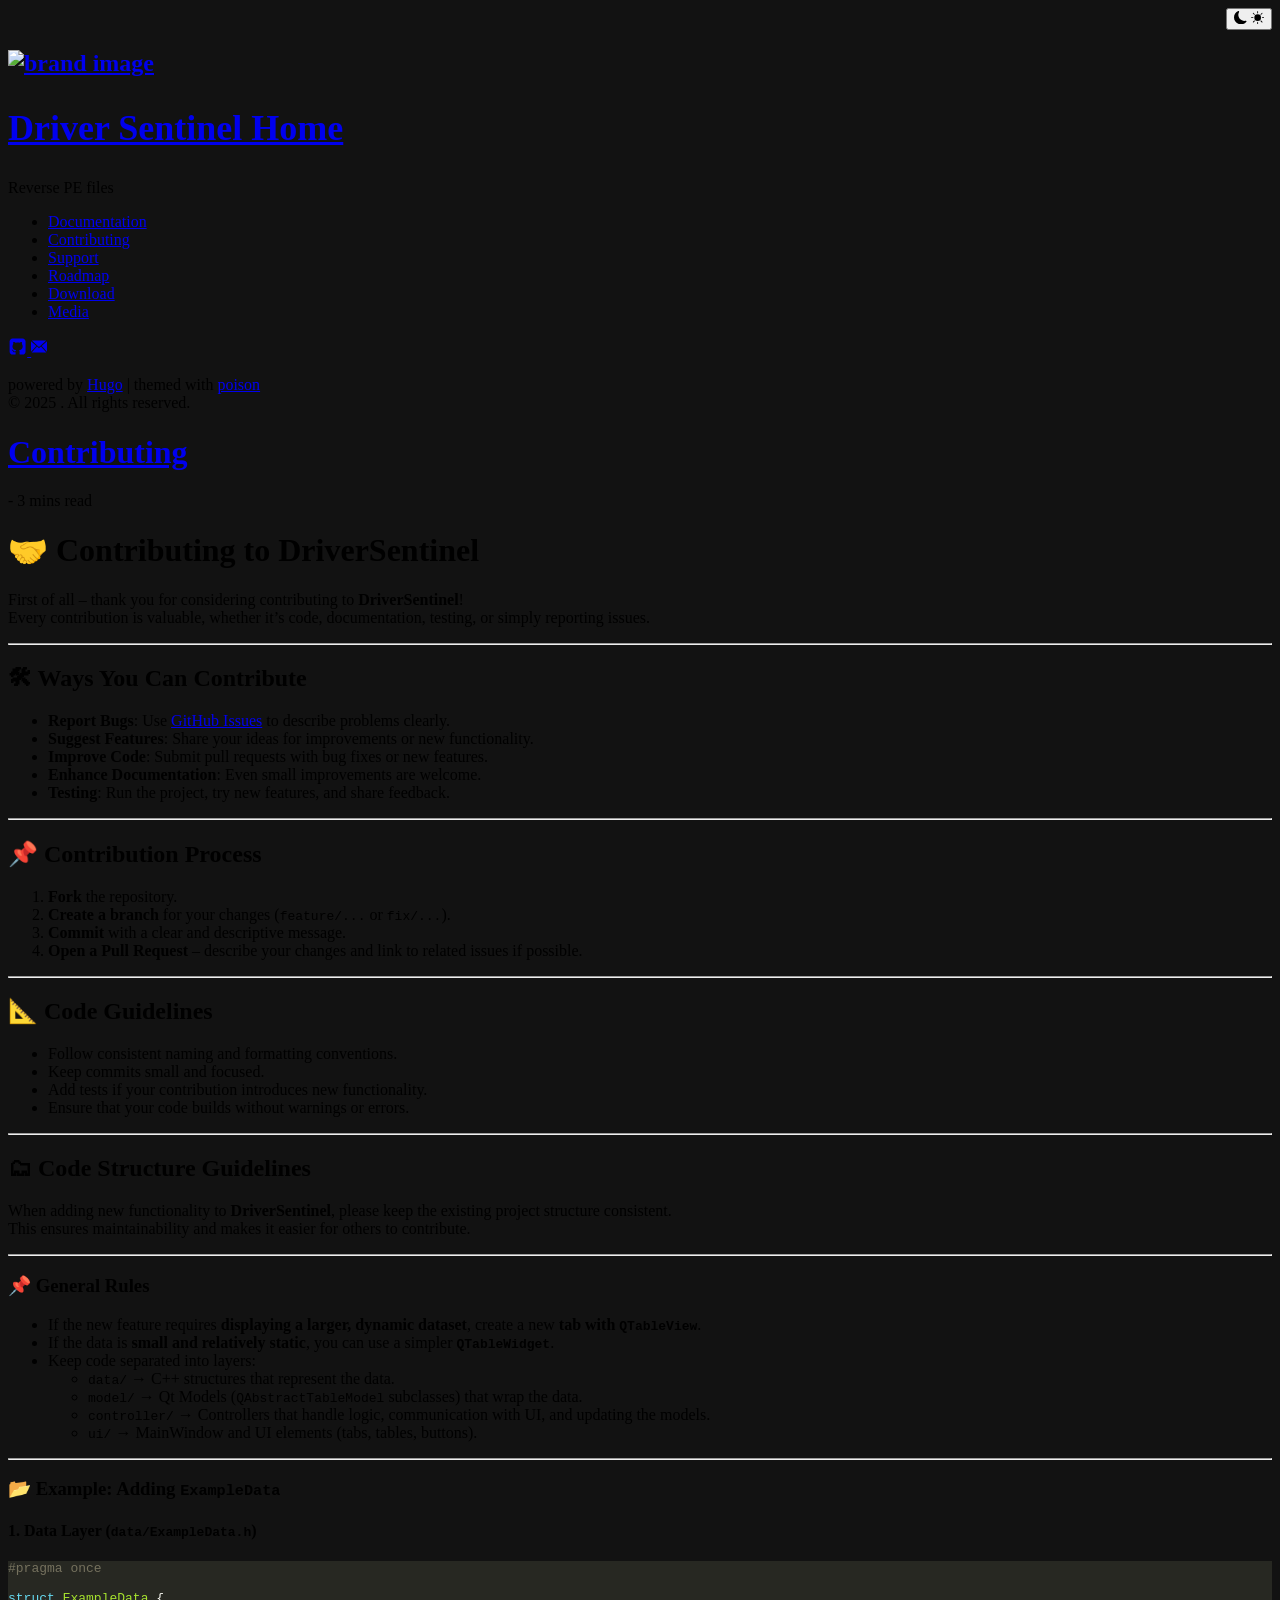
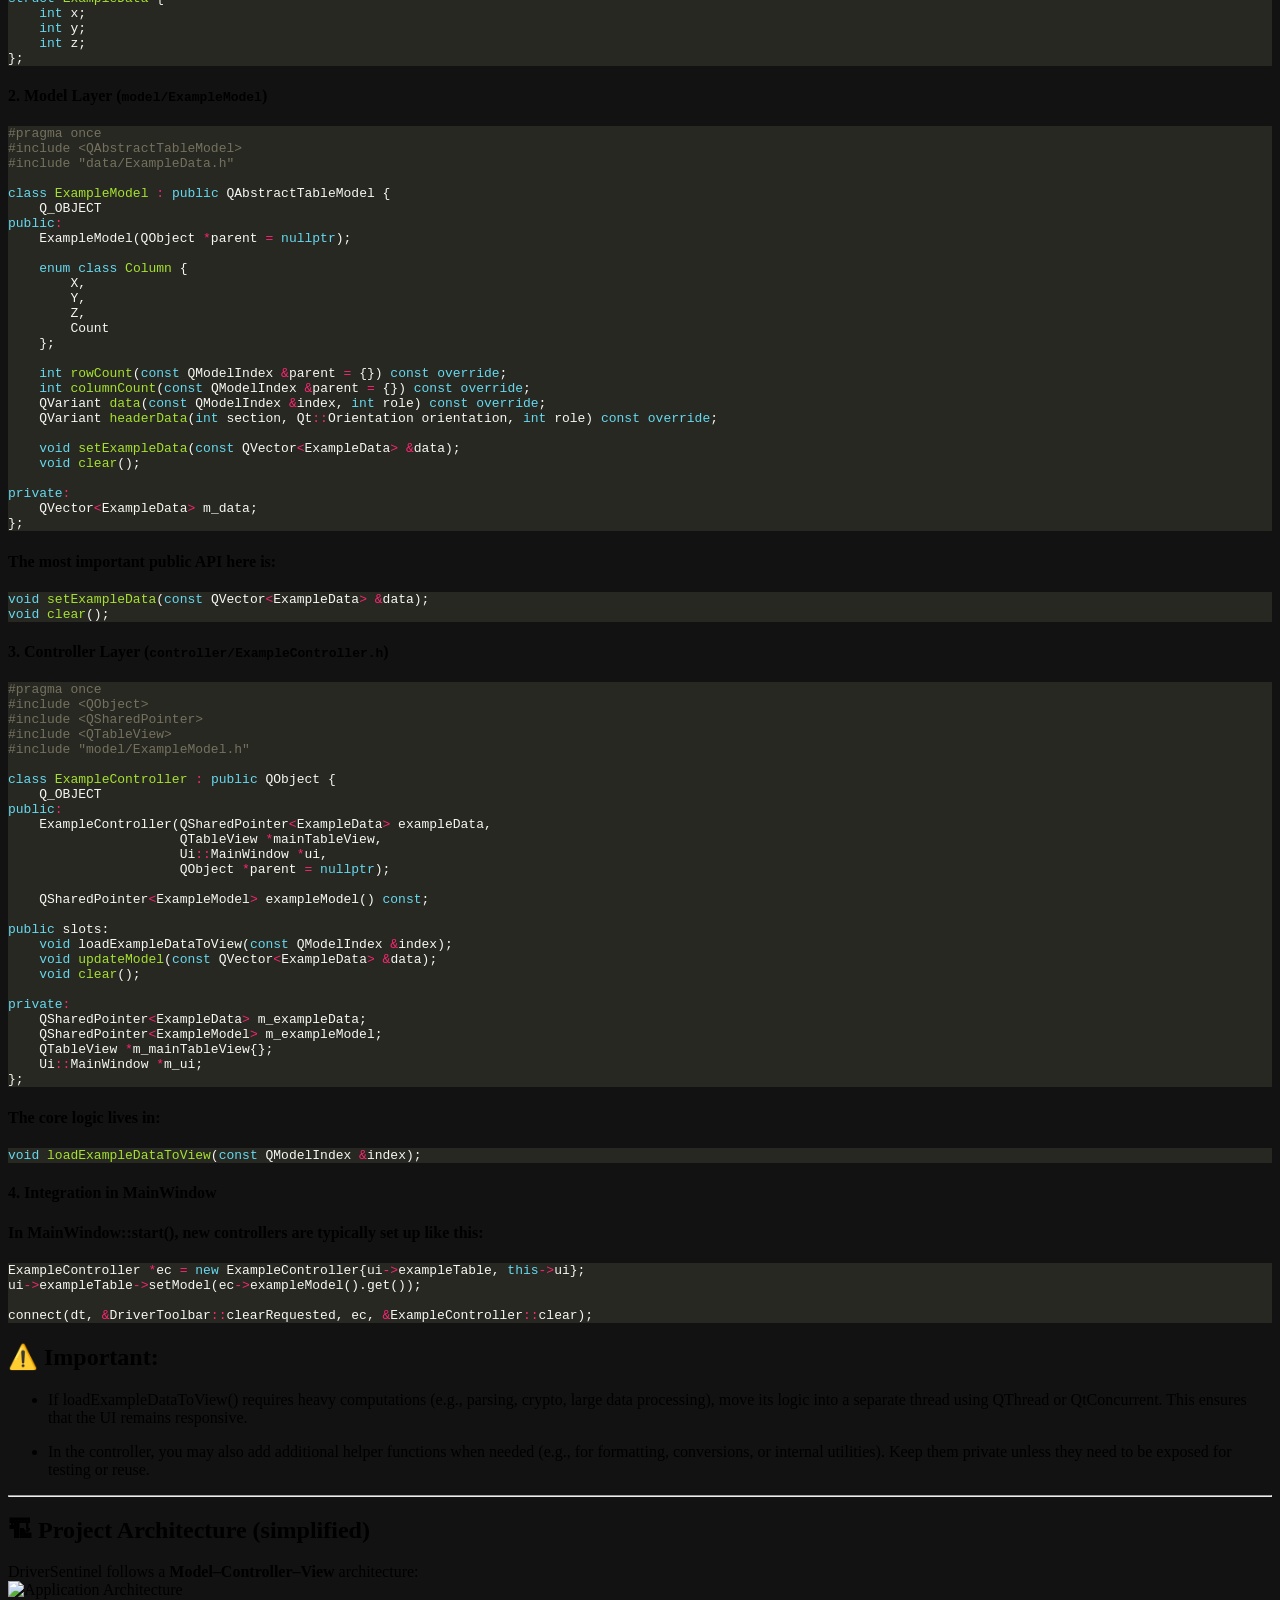
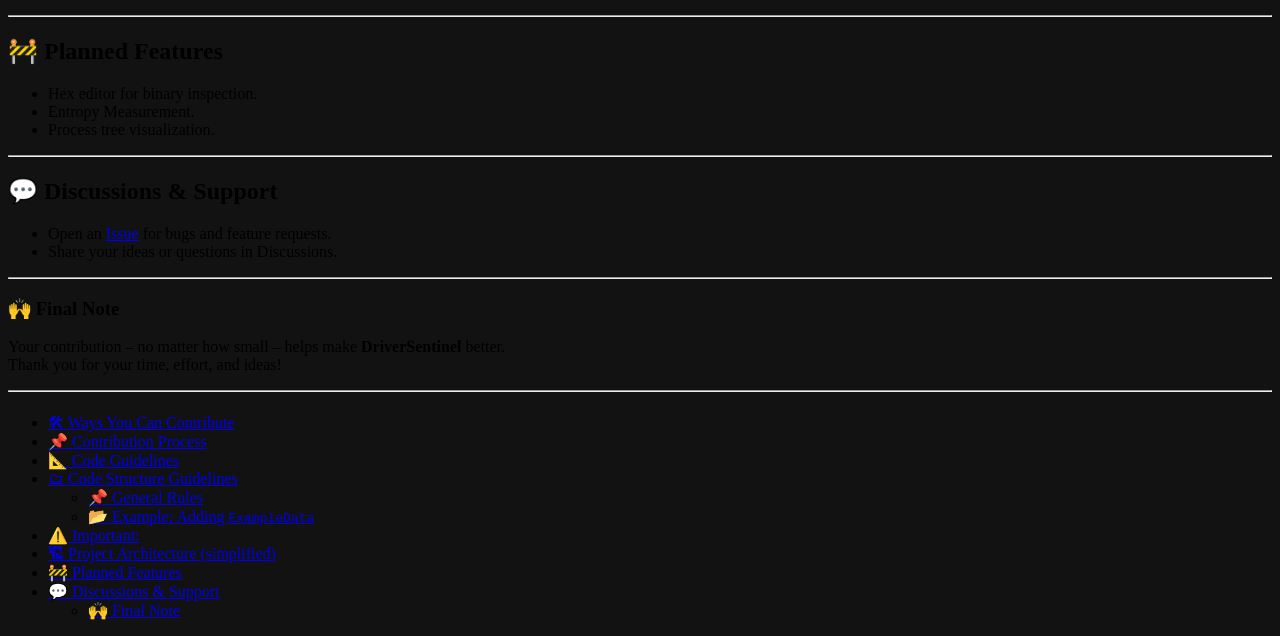
==== docs/contributing/index.html @ 1a32fb99 "Deploy Hugo site to gh-pages" ====
<!DOCTYPE html>
<html xmlns="http://www.w3.org/1999/xhtml" xml:lang="en-us" lang="en-us">
<head>
    










    







<script defer language="javascript" type="text/javascript" src="/js/bundle.min.d451ff92e80abc2a828eb9bb262e4db374bd4e954642f9245c54eec84bf690f3.js"></script>






    
    <meta http-equiv="content-type" content="text/html; charset=utf-8">

    
    <meta name="viewport" content="width=device-width, initial-scale=1.0">

    
    <link rel="icon" href=/favicon.png>

    
    





  



  
  
  




<!-- Open Graph image and Twitter Card metadata -->

<title itemprop="name">Driver Sentinel Home - Contributing</title>
<meta property="og:title" content=Driver&#32;Sentinel&#32;Home&#32;-&#32;Contributing />
<meta name="twitter:title" content=Driver&#32;Sentinel&#32;Home&#32;-&#32;Contributing />
<meta itemprop="name" content=Driver&#32;Sentinel&#32;Home&#32;-&#32;Contributing />
<meta name="application-name" content=Driver&#32;Sentinel&#32;Home&#32;-&#32;Contributing />
<meta property="og:site_name" content="" />


<meta name="description" content="" />
<meta itemprop="description" content="" />
<meta property="og:description" content="" />
<meta name="twitter:description" content="" />


<base href="/contributing/" />
<link rel="canonical" href="/contributing/" itemprop="url" />
<meta name="url" content="/contributing/" />
<meta name="twitter:url" content="/contributing/" />
<meta property="og:url" content="/contributing/" />


<meta property="og:updated_time" content="0001-01-01T00:00:00Z" />


<link rel="sitemap" type="application/xml" title="Sitemap" href='/sitemap.xml' />
<link href="/contributing/index.xml" rel="alternate" type="application/rss+xml" title="" />

<meta name="robots" content="index,follow" />
<meta name="googlebot" content="index,follow" />



<meta property="fb:admins" content="" />


<meta name="apple-mobile-web-app-title" content="" />
<meta name="apple-mobile-web-app-capable" content="yes" />
<meta name="apple-mobile-web-app-status-bar-style" content="black" />






<meta name="generator" content="Hugo 0.150.0">


    
    

<link type="text/css" rel="stylesheet" href="/css/bundle.min.94a339836f89f0d25f31980cb6b0631da21e20af128308747ce44e0525eb16ef.css">


    
    <style>
    body {
        --sidebar-bg-color: #202020;
        --sidebar-img-border-color: #515151;
        --sidebar-p-color: #909090;
        --sidebar-h1-color: #FFF;
        --sidebar-a-color: #FFF;
        --sidebar-socials-color: #FFF;
        --text-color: #222;
        --bkg-color: #FAF9F6;
        --post-title-color: #303030;
        --list-color: #5a5a5a;
        --link-color: #268bd2;
        --date-color: #515151;
        --table-border-color: #E5E5E5;
        --table-stripe-color: #F9F9F9;
        --code-color: #000;
        --code-background-color: #E5E5E5;
        --code-block-color: #fff;
        --code-block-background-color: #272822;
        --moon-sun-color: #FFF;
        --moon-sun-background-color: #515151;
    }
    body.dark-theme {
        --text-color: #eee;
        --bkg-color: #121212;
        --post-title-color: #DBE2E9;
        --list-color: #9d9d9d;
        --link-color: #268bd2;
        --date-color: #9a9a9a;
        --table-border-color: #515151;
        --table-stripe-color: #202020;
        --code-color: #fff;
        --code-background-color: #515151;
        --code-block-color: #fff;
        --code-block-background-color: #272822;
    }
    body {
        background-color: var(--bkg-color);
    }
</style>

</head>

    <body class="dark-theme">
        <div class="wrapper">
            <aside class="sidebar">
    <div class="container sidebar-sticky">
        <div class="light-dark" align="right">
    <button class="btn-light-dark" title="Toggle light/dark mode">
        <svg class="moon" xmlns="http://www.w3.org/2000/svg" width="1em" height="1em" viewBox="0 0 16 16">
            <path fill="currentColor" d="M6 .278a.768.768 0 0 1 .08.858a7.208 7.208 0 0 0-.878 3.46c0 4.021 3.278 7.277 7.318 7.277c.527 0 1.04-.055 1.533-.16a.787.787 0 0 1 .81.316a.733.733 0 0 1-.031.893A8.349 8.349 0 0 1 8.344 16C3.734 16 0 12.286 0 7.71C0 4.266 2.114 1.312 5.124.06A.752.752 0 0 1 6 .278z"/>
        </svg>
        <svg class="sun" xmlns="http://www.w3.org/2000/svg" width="1em" height="1em" viewBox="0 0 16 16">
            <path fill="currentColor" d="M8 12a4 4 0 1 0 0-8a4 4 0 0 0 0 8zM8 0a.5.5 0 0 1 .5.5v2a.5.5 0 0 1-1 0v-2A.5.5 0 0 1 8 0zm0 13a.5.5 0 0 1 .5.5v2a.5.5 0 0 1-1 0v-2A.5.5 0 0 1 8 13zm8-5a.5.5 0 0 1-.5.5h-2a.5.5 0 0 1 0-1h2a.5.5 0 0 1 .5.5zM3 8a.5.5 0 0 1-.5.5h-2a.5.5 0 0 1 0-1h2A.5.5 0 0 1 3 8zm10.657-5.657a.5.5 0 0 1 0 .707l-1.414 1.415a.5.5 0 1 1-.707-.708l1.414-1.414a.5.5 0 0 1 .707 0zm-9.193 9.193a.5.5 0 0 1 0 .707L3.05 13.657a.5.5 0 0 1-.707-.707l1.414-1.414a.5.5 0 0 1 .707 0zm9.193 2.121a.5.5 0 0 1-.707 0l-1.414-1.414a.5.5 0 0 1 .707-.707l1.414 1.414a.5.5 0 0 1 0 .707zM4.464 4.465a.5.5 0 0 1-.707 0L2.343 3.05a.5.5 0 1 1 .707-.707l1.414 1.414a.5.5 0 0 1 0 .708z"/>
        </svg>
    </button>
</div>

        <div class="sidebar-about">
    <h1 class="brand">
        
            <a href="/">
                <img src="/images/logo.png" alt="brand image">
            </a>
        
        
            <a href="/">
                <h1>Driver Sentinel Home</h1>
            </a>
        
    </h1>
    <p class="lead">
    Reverse PE files
    </p>
</div>

        <nav>
    <ul class="sidebar-nav">

        
        
        
        
            

            
                
                
            
                
                
            
                
                
            
                
                
            
                
                
            
                
                
            
            
                
                
            
                
                
            
        
        
            

            
                
                
            
                
                
                    <li class="heading">
                        <a href="/documentation/">Documentation</a>
                    </li>
                    
                
            
                
                
            
                
                
            
                
                
            
                
                
            
            
                
                
            
                
                
            
        
        
            

            
                
                
                    <li class="heading">
                        <a href="/contributing">Contributing</a>
                    </li>
                    
                
            
                
                
            
                
                
            
                
                
            
                
                
            
                
                
            
            
                
                
            
                
                
            
        
        
            

            
                
                
            
                
                
            
                
                
            
                
                
            
                
                
            
                
                
                    <li class="heading">
                        <a href="/support">Support</a>
                    </li>
                    
                
            
            
                
                
            
                
                
            
        
        
            

            
                
                
            
                
                
            
                
                
            
                
                
            
                
                
                    <li class="heading">
                        <a href="/roadmap/">Roadmap</a>
                    </li>
                    
                
            
                
                
            
            
                
                
            
                
                
            
        
        
            

            
                
                
            
                
                
            
                
                
                    <li class="heading">
                        <a href="/download/">Download</a>
                    </li>
                    
                
            
                
                
            
                
                
            
                
                
            
            
                
                
            
                
                
            
        
        
            

            
                
                
            
                
                
            
                
                
            
                
                
                    <li class="heading">
                        <a href="/media/">Media</a>
                    </li>
                    
                
            
                
                
            
                
                
            
            
                
                
            
                
                
            
        
        
            

            
                
                
            
                
                
            
                
                
            
                
                
            
                
                
            
                
                
            
            
                
                
            
                
                
            
        

    </ul>
</nav>

        
    <a target="_blank" class="social" title="GitHub" href="https://github.com/grzesiekkedzior/DriverSentinel">
        <svg xmlns="http://www.w3.org/2000/svg" width="1.2em" height="1.2em" viewBox="-2 -2 24 24">
            <path fill="currentColor" d="M18.88 1.099C18.147.366 17.265 0 16.233 0H3.746C2.714 0 1.832.366 1.099 1.099C.366 1.832 0 2.714 0 3.746v12.487c0 1.032.366 1.914 1.099 2.647c.733.733 1.615 1.099 2.647 1.099H6.66c.19 0 .333-.007.429-.02a.504.504 0 0 0 .286-.169c.095-.1.143-.245.143-.435l-.007-.885c-.004-.564-.006-1.01-.006-1.34l-.3.052c-.19.035-.43.05-.721.046a5.555 5.555 0 0 1-.904-.091a2.026 2.026 0 0 1-.872-.39a1.651 1.651 0 0 1-.572-.8l-.13-.3a3.25 3.25 0 0 0-.41-.663c-.186-.243-.375-.407-.566-.494l-.09-.065a.956.956 0 0 1-.17-.156a.723.723 0 0 1-.117-.182c-.026-.061-.004-.111.065-.15c.07-.04.195-.059.378-.059l.26.04c.173.034.388.138.643.311a2.1 2.1 0 0 1 .631.677c.2.355.44.626.722.813c.282.186.566.28.852.28c.286 0 .533-.022.742-.065a2.59 2.59 0 0 0 .585-.196c.078-.58.29-1.028.637-1.34a8.907 8.907 0 0 1-1.333-.234a5.314 5.314 0 0 1-1.223-.507a3.5 3.5 0 0 1-1.047-.872c-.277-.347-.505-.802-.683-1.365c-.177-.564-.266-1.215-.266-1.952c0-1.049.342-1.942 1.027-2.68c-.32-.788-.29-1.673.091-2.652c.252-.079.625-.02 1.119.175c.494.195.856.362 1.086.5c.23.14.414.257.553.352a9.233 9.233 0 0 1 2.497-.338c.859 0 1.691.113 2.498.338l.494-.312a6.997 6.997 0 0 1 1.197-.572c.46-.174.81-.221 1.054-.143c.39.98.424 1.864.103 2.653c.685.737 1.028 1.63 1.028 2.68c0 .737-.089 1.39-.267 1.957c-.177.568-.407 1.023-.689 1.366a3.65 3.65 0 0 1-1.053.865c-.42.234-.828.403-1.223.507a8.9 8.9 0 0 1-1.333.235c.45.39.676 1.005.676 1.846v3.11c0 .147.021.266.065.357a.36.36 0 0 0 .208.189c.096.034.18.056.254.064c.074.01.18.013.318.013h2.914c1.032 0 1.914-.366 2.647-1.099c.732-.732 1.099-1.615 1.099-2.647V3.746c0-1.032-.367-1.914-1.1-2.647z"/>
        </svg>
    </a>


















    <a target="_blank" class="social" title="Email" href="mailto:grzesiekkedzior@gmail.com">
       <svg xmlns="http://www.w3.org/2000/svg" width="1em" height="1.2em" viewBox="0 0 485.211 485.211">
            <path fill="currentColor" d="M301.393,241.631L464.866,424.56H20.332l163.474-182.928l58.801,51.443L301.393,241.631z M462.174,60.651H23.027 l219.579,192.142L462.174,60.651z M324.225,221.67l160.986,180.151V80.792L324.225,221.67z M0,80.792v321.029L160.972,221.64 L0,80.792z"/>
       </svg>
    </a>




        <p class="footnote">
powered by <a target="_blank" href="https://gohugo.io">Hugo</a> | themed with <a target="_blank" href="https://github.com/lukeorth/poison">poison</a>
    <br>
    &copy; 2025 . All rights reserved.
</p>

  </div>
</aside>

            <main class="content container">
                <div class="post">
  <div class="info">
  <h1 class="post-title">
    <a href="/contributing/">Contributing</a>
  </h1>

  <div class="headline">
    <div>
      
      
      <span> - </span>
      <span class="reading-time">
        
          
        

        <span>3 mins read</span>
      </span>
    </div>

    
  </div>

  
  

  
</div>

  <h1 id="-contributing-to-driversentinel">🤝 Contributing to DriverSentinel</h1>
<p>First of all – thank you for considering contributing to <strong>DriverSentinel</strong>!<br>
Every contribution is valuable, whether it’s code, documentation, testing, or simply reporting issues.</p>
<hr>
<h2 id="-ways-you-can-contribute">🛠 Ways You Can Contribute</h2>
<ul>
<li><strong>Report Bugs</strong>: Use <a href="https://github.com/grzesiekkedzior/DriverSentinel/issues" target="_blank">GitHub Issues</a> to describe problems clearly.</li>
<li><strong>Suggest Features</strong>: Share your ideas for improvements or new functionality.</li>
<li><strong>Improve Code</strong>: Submit pull requests with bug fixes or new features.</li>
<li><strong>Enhance Documentation</strong>: Even small improvements are welcome.</li>
<li><strong>Testing</strong>: Run the project, try new features, and share feedback.</li>
</ul>
<hr>
<h2 id="-contribution-process">📌 Contribution Process</h2>
<ol>
<li><strong>Fork</strong> the repository.</li>
<li><strong>Create a branch</strong> for your changes (<code>feature/...</code> or <code>fix/...</code>).</li>
<li><strong>Commit</strong> with a clear and descriptive message.</li>
<li><strong>Open a Pull Request</strong> – describe your changes and link to related issues if possible.</li>
</ol>
<hr>
<h2 id="-code-guidelines">📐 Code Guidelines</h2>
<ul>
<li>Follow consistent naming and formatting conventions.</li>
<li>Keep commits small and focused.</li>
<li>Add tests if your contribution introduces new functionality.</li>
<li>Ensure that your code builds without warnings or errors.</li>
</ul>
<hr>
<h2 id="-code-structure-guidelines">🗂 Code Structure Guidelines</h2>
<p>When adding new functionality to <strong>DriverSentinel</strong>, please keep the existing project structure consistent.<br>
This ensures maintainability and makes it easier for others to contribute.</p>
<hr>
<h3 id="-general-rules">📌 General Rules</h3>
<ul>
<li>If the new feature requires <strong>displaying a larger, dynamic dataset</strong>, create a new <strong>tab with <code>QTableView</code></strong>.</li>
<li>If the data is <strong>small and relatively static</strong>, you can use a simpler <strong><code>QTableWidget</code></strong>.</li>
<li>Keep code separated into layers:
<ul>
<li><code>data/</code> → C++ structures that represent the data.</li>
<li><code>model/</code> → Qt Models (<code>QAbstractTableModel</code> subclasses) that wrap the data.</li>
<li><code>controller/</code> → Controllers that handle logic, communication with UI, and updating the models.</li>
<li><code>ui/</code> → MainWindow and UI elements (tabs, tables, buttons).</li>
</ul>
</li>
</ul>
<hr>
<h3 id="-example-adding-exampledata">📂 Example: Adding <code>ExampleData</code></h3>
<h4 id="1-data-layer-dataexampledatah">1. Data Layer (<code>data/ExampleData.h</code>)</h4>
<div class="highlight"><pre tabindex="0" style="color:#f8f8f2;background-color:#272822;-moz-tab-size:4;-o-tab-size:4;tab-size:4;"><code class="language-cpp" data-lang="cpp"><span style="display:flex;"><span><span style="color:#75715e">#pragma once
</span></span></span><span style="display:flex;"><span><span style="color:#75715e"></span>
</span></span><span style="display:flex;"><span><span style="color:#66d9ef">struct</span> <span style="color:#a6e22e">ExampleData</span> {
</span></span><span style="display:flex;"><span>    <span style="color:#66d9ef">int</span> x;
</span></span><span style="display:flex;"><span>    <span style="color:#66d9ef">int</span> y;
</span></span><span style="display:flex;"><span>    <span style="color:#66d9ef">int</span> z;
</span></span><span style="display:flex;"><span>};
</span></span></code></pre></div><h4 id="2-model-layer-modelexamplemodel">2. Model Layer (<code>model/ExampleModel</code>)</h4>
<div class="highlight"><pre tabindex="0" style="color:#f8f8f2;background-color:#272822;-moz-tab-size:4;-o-tab-size:4;tab-size:4;"><code class="language-cpp" data-lang="cpp"><span style="display:flex;"><span><span style="color:#75715e">#pragma once
</span></span></span><span style="display:flex;"><span><span style="color:#75715e">#include</span> <span style="color:#75715e">&lt;QAbstractTableModel&gt;</span><span style="color:#75715e">
</span></span></span><span style="display:flex;"><span><span style="color:#75715e">#include</span> <span style="color:#75715e">&#34;data/ExampleData.h&#34;</span><span style="color:#75715e">
</span></span></span><span style="display:flex;"><span><span style="color:#75715e"></span>
</span></span><span style="display:flex;"><span><span style="color:#66d9ef">class</span> <span style="color:#a6e22e">ExampleModel</span> <span style="color:#f92672">:</span> <span style="color:#66d9ef">public</span> QAbstractTableModel {
</span></span><span style="display:flex;"><span>    Q_OBJECT
</span></span><span style="display:flex;"><span><span style="color:#66d9ef">public</span><span style="color:#f92672">:</span>
</span></span><span style="display:flex;"><span>    ExampleModel(QObject <span style="color:#f92672">*</span>parent <span style="color:#f92672">=</span> <span style="color:#66d9ef">nullptr</span>);
</span></span><span style="display:flex;"><span>
</span></span><span style="display:flex;"><span>    <span style="color:#66d9ef">enum</span> <span style="color:#66d9ef">class</span> <span style="color:#a6e22e">Column</span> {
</span></span><span style="display:flex;"><span>        X,
</span></span><span style="display:flex;"><span>        Y,
</span></span><span style="display:flex;"><span>        Z,
</span></span><span style="display:flex;"><span>        Count
</span></span><span style="display:flex;"><span>    };
</span></span><span style="display:flex;"><span>
</span></span><span style="display:flex;"><span>    <span style="color:#66d9ef">int</span> <span style="color:#a6e22e">rowCount</span>(<span style="color:#66d9ef">const</span> QModelIndex <span style="color:#f92672">&amp;</span>parent <span style="color:#f92672">=</span> {}) <span style="color:#66d9ef">const</span> <span style="color:#66d9ef">override</span>;
</span></span><span style="display:flex;"><span>    <span style="color:#66d9ef">int</span> <span style="color:#a6e22e">columnCount</span>(<span style="color:#66d9ef">const</span> QModelIndex <span style="color:#f92672">&amp;</span>parent <span style="color:#f92672">=</span> {}) <span style="color:#66d9ef">const</span> <span style="color:#66d9ef">override</span>;
</span></span><span style="display:flex;"><span>    QVariant <span style="color:#a6e22e">data</span>(<span style="color:#66d9ef">const</span> QModelIndex <span style="color:#f92672">&amp;</span>index, <span style="color:#66d9ef">int</span> role) <span style="color:#66d9ef">const</span> <span style="color:#66d9ef">override</span>;
</span></span><span style="display:flex;"><span>    QVariant <span style="color:#a6e22e">headerData</span>(<span style="color:#66d9ef">int</span> section, Qt<span style="color:#f92672">::</span>Orientation orientation, <span style="color:#66d9ef">int</span> role) <span style="color:#66d9ef">const</span> <span style="color:#66d9ef">override</span>;
</span></span><span style="display:flex;"><span>
</span></span><span style="display:flex;"><span>    <span style="color:#66d9ef">void</span> <span style="color:#a6e22e">setExampleData</span>(<span style="color:#66d9ef">const</span> QVector<span style="color:#f92672">&lt;</span>ExampleData<span style="color:#f92672">&gt;</span> <span style="color:#f92672">&amp;</span>data);
</span></span><span style="display:flex;"><span>    <span style="color:#66d9ef">void</span> <span style="color:#a6e22e">clear</span>();
</span></span><span style="display:flex;"><span>
</span></span><span style="display:flex;"><span><span style="color:#66d9ef">private</span><span style="color:#f92672">:</span>
</span></span><span style="display:flex;"><span>    QVector<span style="color:#f92672">&lt;</span>ExampleData<span style="color:#f92672">&gt;</span> m_data;
</span></span><span style="display:flex;"><span>};
</span></span></code></pre></div><h4 id="the-most-important-public-api-here-is">The most important public API here is:</h4>
<div class="highlight"><pre tabindex="0" style="color:#f8f8f2;background-color:#272822;-moz-tab-size:4;-o-tab-size:4;tab-size:4;"><code class="language-cpp" data-lang="cpp"><span style="display:flex;"><span><span style="color:#66d9ef">void</span> <span style="color:#a6e22e">setExampleData</span>(<span style="color:#66d9ef">const</span> QVector<span style="color:#f92672">&lt;</span>ExampleData<span style="color:#f92672">&gt;</span> <span style="color:#f92672">&amp;</span>data);
</span></span><span style="display:flex;"><span><span style="color:#66d9ef">void</span> <span style="color:#a6e22e">clear</span>();
</span></span></code></pre></div><h4 id="3-controller-layer-controllerexamplecontrollerh">3. Controller Layer (<code>controller/ExampleController.h</code>)</h4>
<div class="highlight"><pre tabindex="0" style="color:#f8f8f2;background-color:#272822;-moz-tab-size:4;-o-tab-size:4;tab-size:4;"><code class="language-cpp" data-lang="cpp"><span style="display:flex;"><span><span style="color:#75715e">#pragma once
</span></span></span><span style="display:flex;"><span><span style="color:#75715e">#include</span> <span style="color:#75715e">&lt;QObject&gt;</span><span style="color:#75715e">
</span></span></span><span style="display:flex;"><span><span style="color:#75715e">#include</span> <span style="color:#75715e">&lt;QSharedPointer&gt;</span><span style="color:#75715e">
</span></span></span><span style="display:flex;"><span><span style="color:#75715e">#include</span> <span style="color:#75715e">&lt;QTableView&gt;</span><span style="color:#75715e">
</span></span></span><span style="display:flex;"><span><span style="color:#75715e">#include</span> <span style="color:#75715e">&#34;model/ExampleModel.h&#34;</span><span style="color:#75715e">
</span></span></span><span style="display:flex;"><span><span style="color:#75715e"></span>
</span></span><span style="display:flex;"><span><span style="color:#66d9ef">class</span> <span style="color:#a6e22e">ExampleController</span> <span style="color:#f92672">:</span> <span style="color:#66d9ef">public</span> QObject {
</span></span><span style="display:flex;"><span>    Q_OBJECT
</span></span><span style="display:flex;"><span><span style="color:#66d9ef">public</span><span style="color:#f92672">:</span>
</span></span><span style="display:flex;"><span>    ExampleController(QSharedPointer<span style="color:#f92672">&lt;</span>ExampleData<span style="color:#f92672">&gt;</span> exampleData,
</span></span><span style="display:flex;"><span>                      QTableView <span style="color:#f92672">*</span>mainTableView,
</span></span><span style="display:flex;"><span>                      Ui<span style="color:#f92672">::</span>MainWindow <span style="color:#f92672">*</span>ui,
</span></span><span style="display:flex;"><span>                      QObject <span style="color:#f92672">*</span>parent <span style="color:#f92672">=</span> <span style="color:#66d9ef">nullptr</span>);
</span></span><span style="display:flex;"><span>
</span></span><span style="display:flex;"><span>    QSharedPointer<span style="color:#f92672">&lt;</span>ExampleModel<span style="color:#f92672">&gt;</span> exampleModel() <span style="color:#66d9ef">const</span>;
</span></span><span style="display:flex;"><span>
</span></span><span style="display:flex;"><span><span style="color:#66d9ef">public</span> slots:
</span></span><span style="display:flex;"><span>    <span style="color:#66d9ef">void</span> loadExampleDataToView(<span style="color:#66d9ef">const</span> QModelIndex <span style="color:#f92672">&amp;</span>index);
</span></span><span style="display:flex;"><span>    <span style="color:#66d9ef">void</span> <span style="color:#a6e22e">updateModel</span>(<span style="color:#66d9ef">const</span> QVector<span style="color:#f92672">&lt;</span>ExampleData<span style="color:#f92672">&gt;</span> <span style="color:#f92672">&amp;</span>data);
</span></span><span style="display:flex;"><span>    <span style="color:#66d9ef">void</span> <span style="color:#a6e22e">clear</span>();
</span></span><span style="display:flex;"><span>
</span></span><span style="display:flex;"><span><span style="color:#66d9ef">private</span><span style="color:#f92672">:</span>
</span></span><span style="display:flex;"><span>    QSharedPointer<span style="color:#f92672">&lt;</span>ExampleData<span style="color:#f92672">&gt;</span> m_exampleData;
</span></span><span style="display:flex;"><span>    QSharedPointer<span style="color:#f92672">&lt;</span>ExampleModel<span style="color:#f92672">&gt;</span> m_exampleModel;
</span></span><span style="display:flex;"><span>    QTableView <span style="color:#f92672">*</span>m_mainTableView{};
</span></span><span style="display:flex;"><span>    Ui<span style="color:#f92672">::</span>MainWindow <span style="color:#f92672">*</span>m_ui;
</span></span><span style="display:flex;"><span>};
</span></span></code></pre></div><h4 id="the-core-logic-lives-in">The core logic lives in:</h4>
<div class="highlight"><pre tabindex="0" style="color:#f8f8f2;background-color:#272822;-moz-tab-size:4;-o-tab-size:4;tab-size:4;"><code class="language-cpp" data-lang="cpp"><span style="display:flex;"><span><span style="color:#66d9ef">void</span> <span style="color:#a6e22e">loadExampleDataToView</span>(<span style="color:#66d9ef">const</span> QModelIndex <span style="color:#f92672">&amp;</span>index);
</span></span></code></pre></div><h4 id="4-integration-in-mainwindow">4. Integration in MainWindow</h4>
<h4 id="in-mainwindowstart-new-controllers-are-typically-set-up-like-this">In MainWindow::start(), new controllers are typically set up like this:</h4>
<div class="highlight"><pre tabindex="0" style="color:#f8f8f2;background-color:#272822;-moz-tab-size:4;-o-tab-size:4;tab-size:4;"><code class="language-cpp" data-lang="cpp"><span style="display:flex;"><span>ExampleController <span style="color:#f92672">*</span>ec <span style="color:#f92672">=</span> <span style="color:#66d9ef">new</span> ExampleController{ui<span style="color:#f92672">-&gt;</span>exampleTable, <span style="color:#66d9ef">this</span><span style="color:#f92672">-&gt;</span>ui};
</span></span><span style="display:flex;"><span>ui<span style="color:#f92672">-&gt;</span>exampleTable<span style="color:#f92672">-&gt;</span>setModel(ec<span style="color:#f92672">-&gt;</span>exampleModel().get());
</span></span><span style="display:flex;"><span>
</span></span><span style="display:flex;"><span>connect(dt, <span style="color:#f92672">&amp;</span>DriverToolbar<span style="color:#f92672">::</span>clearRequested, ec, <span style="color:#f92672">&amp;</span>ExampleController<span style="color:#f92672">::</span>clear);
</span></span></code></pre></div><h2 id="-important">⚠️ Important:</h2>
<ul>
<li>
<p>If loadExampleDataToView() requires heavy computations (e.g., parsing, crypto, large data processing),
move its logic into a separate thread using QThread or QtConcurrent.
This ensures that the UI remains responsive.</p>
</li>
<li>
<p>In the controller, you may also add additional helper functions when needed (e.g., for formatting, conversions, or internal utilities). Keep them private unless they need to be exposed for testing or reuse.</p>
</li>
</ul>
<hr>
<h2 id="-project-architecture-simplified">🏗 Project Architecture (simplified)</h2>
<p>DriverSentinel follows a <strong>Model–Controller–View</strong> architecture:<br>
<img src="/images/architecture.png" alt="Application Architecture" title="DriverSentinel Architecture"></p>
<hr>
<h2 id="-planned-features">🚧 Planned Features</h2>
<ul>
<li>Hex editor for binary inspection.</li>
<li>Entropy Measurement.</li>
<li>Process tree visualization.</li>
</ul>
<hr>
<h2 id="-discussions--support">💬 Discussions &amp; Support</h2>
<ul>
<li>Open an <a href="https://github.com/grzesiekkedzior/DriverSentinel/issues" target="_blank">Issue</a> for bugs and feature requests.</li>
<li>Share your ideas or questions in Discussions.</li>
</ul>
<hr>
<h3 id="-final-note">🙌 Final Note</h3>
<p>Your contribution – no matter how small – helps make <strong>DriverSentinel</strong> better.<br>
Thank you for your time, effort, and ideas!</p>

  
  <hr>
<div class="footer">
    
	    
	    
    
</div>

  
</div>
            </main>
            
  
    <div class="article-toc ">
    <div class="toc-wrapper">
      <h4 id="contents"></h4>
      <nav id="TableOfContents">
  <ul>
    <li><a href="#-ways-you-can-contribute">🛠 Ways You Can Contribute</a></li>
    <li><a href="#-contribution-process">📌 Contribution Process</a></li>
    <li><a href="#-code-guidelines">📐 Code Guidelines</a></li>
    <li><a href="#-code-structure-guidelines">🗂 Code Structure Guidelines</a>
      <ul>
        <li><a href="#-general-rules">📌 General Rules</a></li>
        <li><a href="#-example-adding-exampledata">📂 Example: Adding <code>ExampleData</code></a></li>
      </ul>
    </li>
    <li><a href="#-important">⚠️ Important:</a></li>
    <li><a href="#-project-architecture-simplified">🏗 Project Architecture (simplified)</a></li>
    <li><a href="#-planned-features">🚧 Planned Features</a></li>
    <li><a href="#-discussions--support">💬 Discussions &amp; Support</a>
      <ul>
        <li><a href="#-final-note">🙌 Final Note</a></li>
      </ul>
    </li>
  </ul>
</nav>
    </div>
</div>

  

        </div>
    </body>
</html>
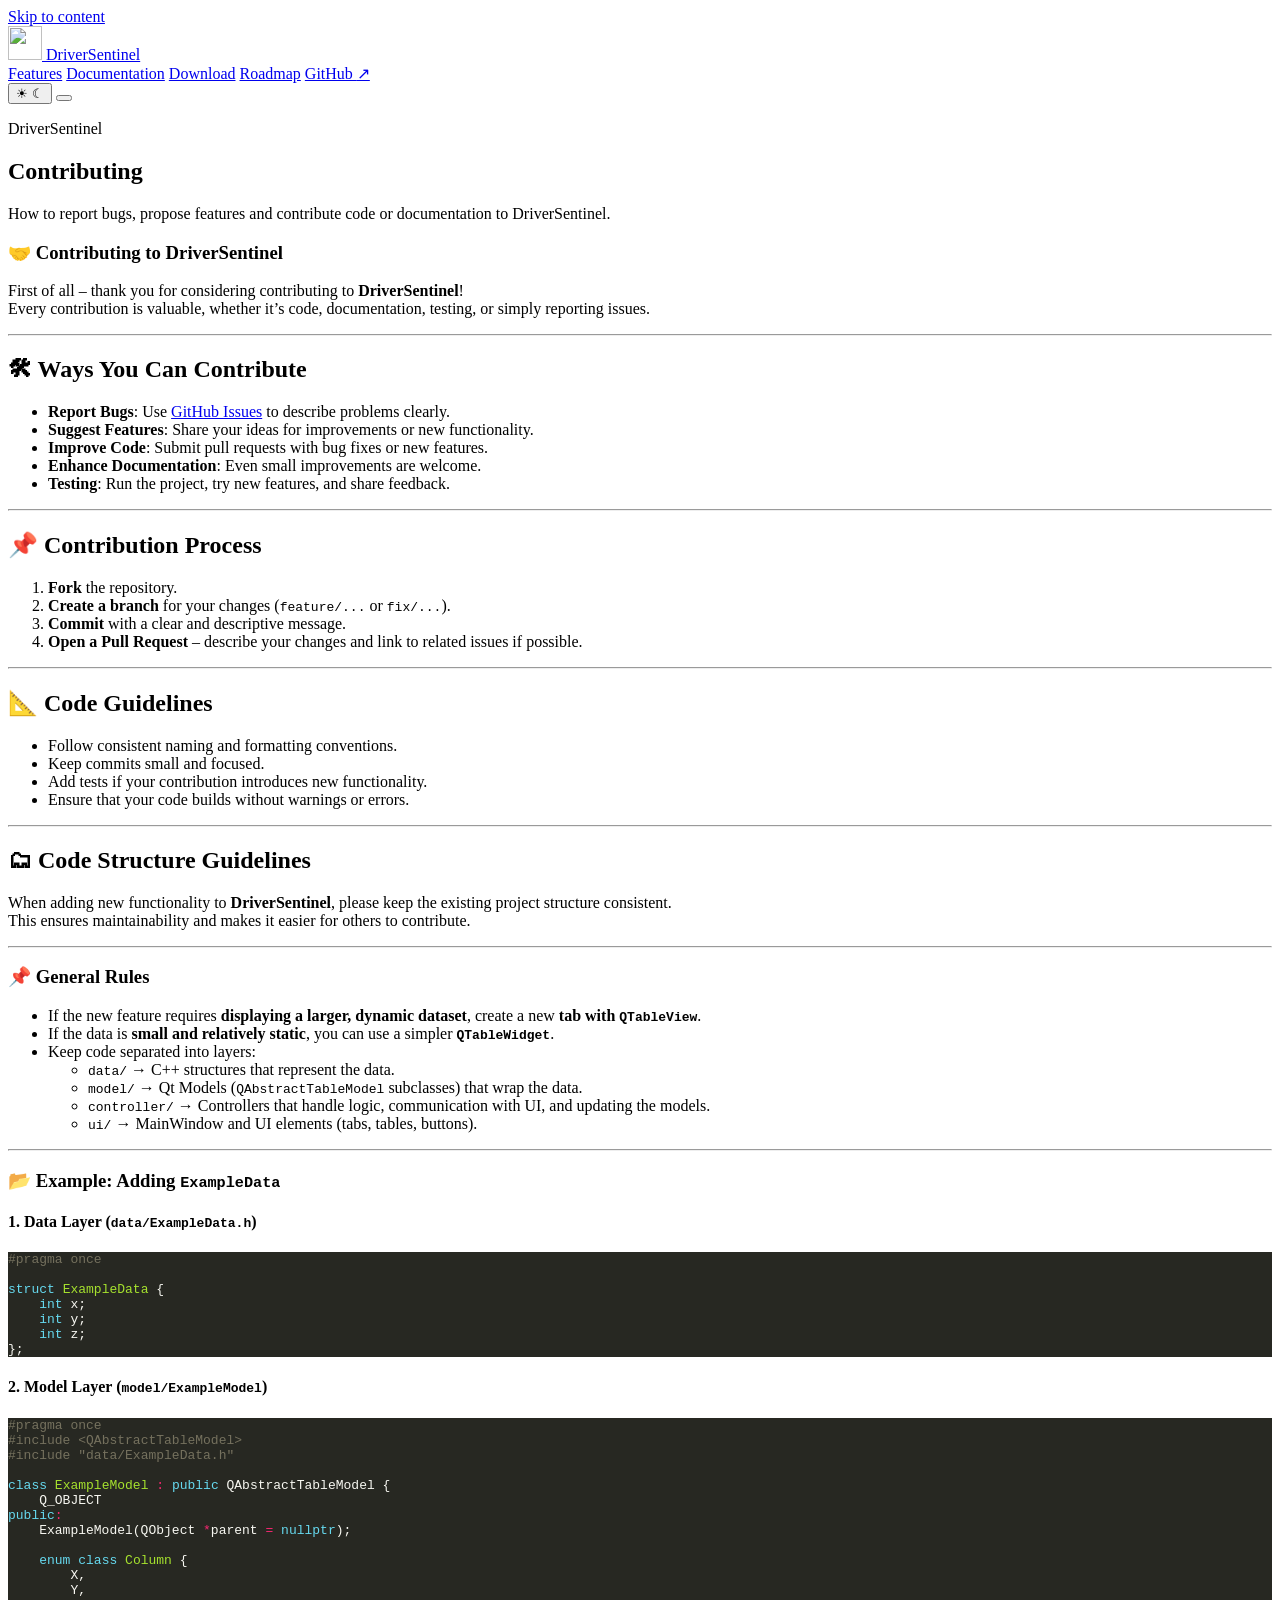
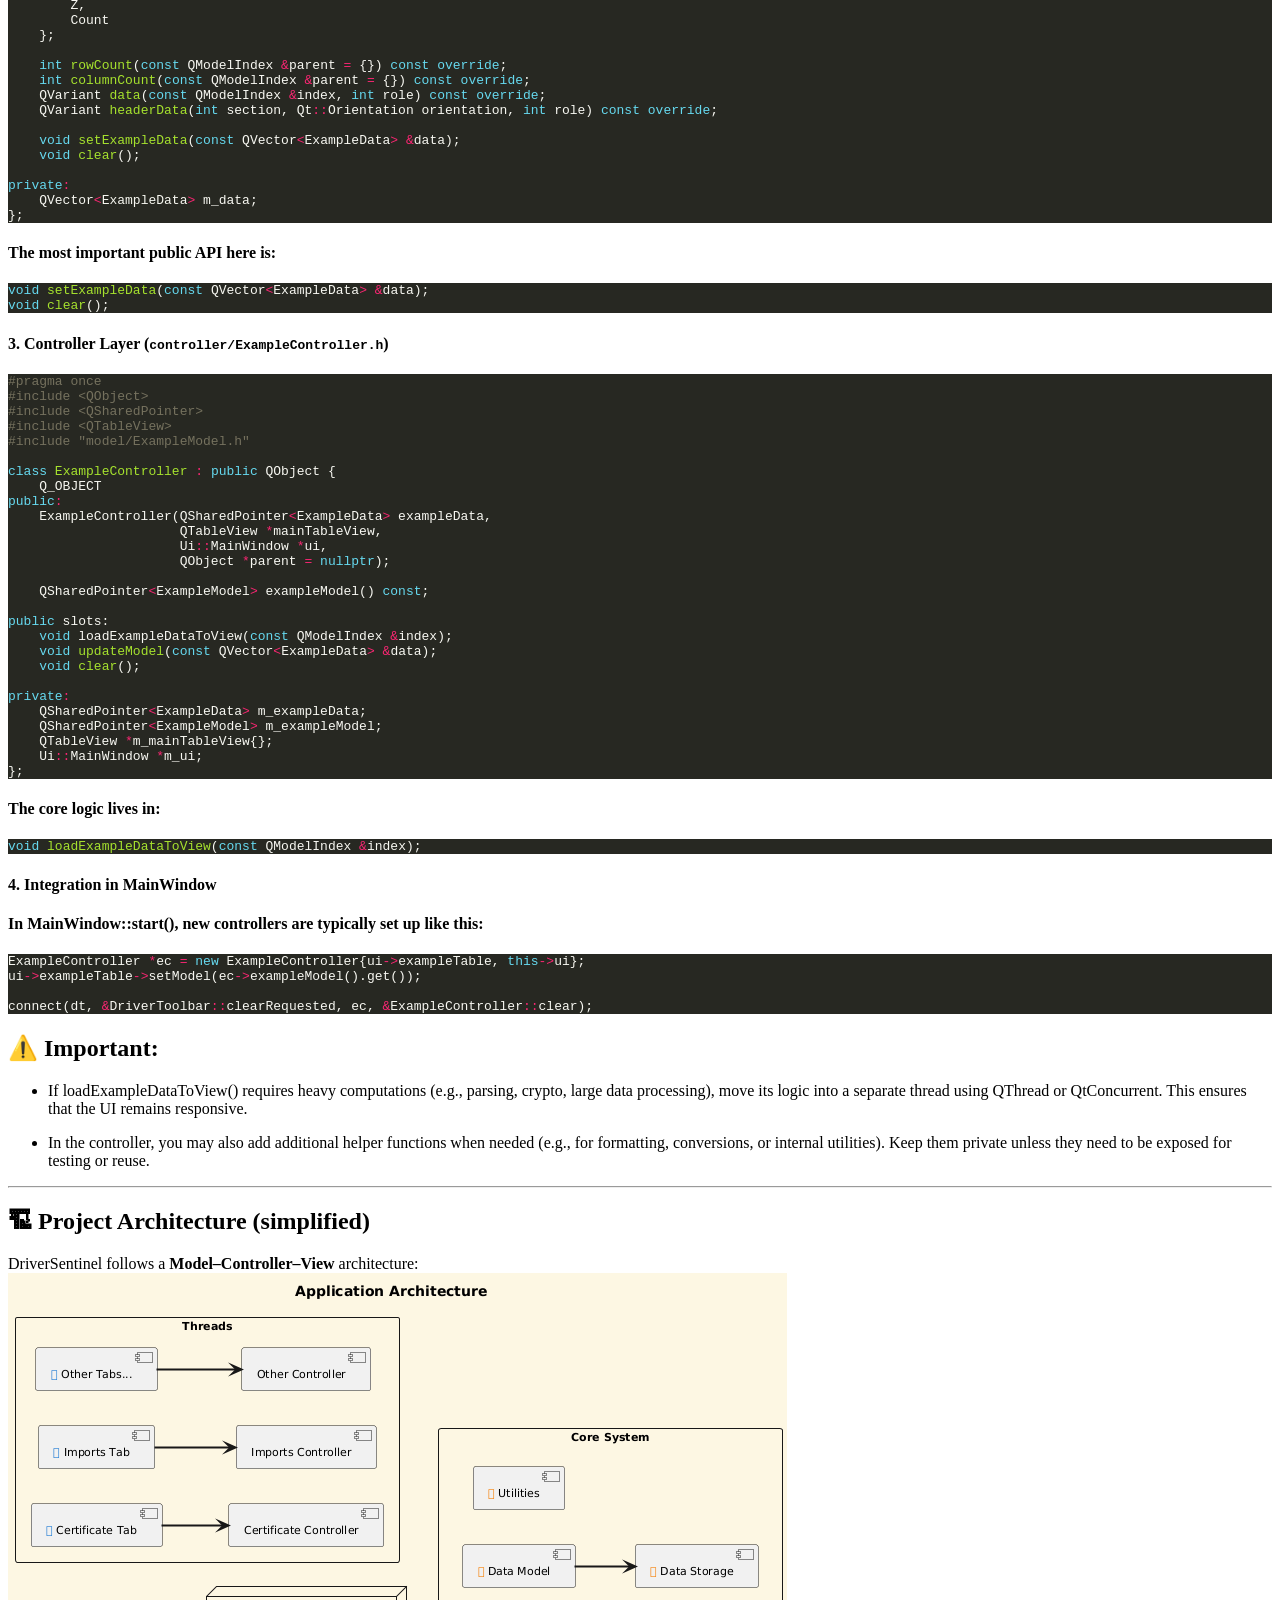
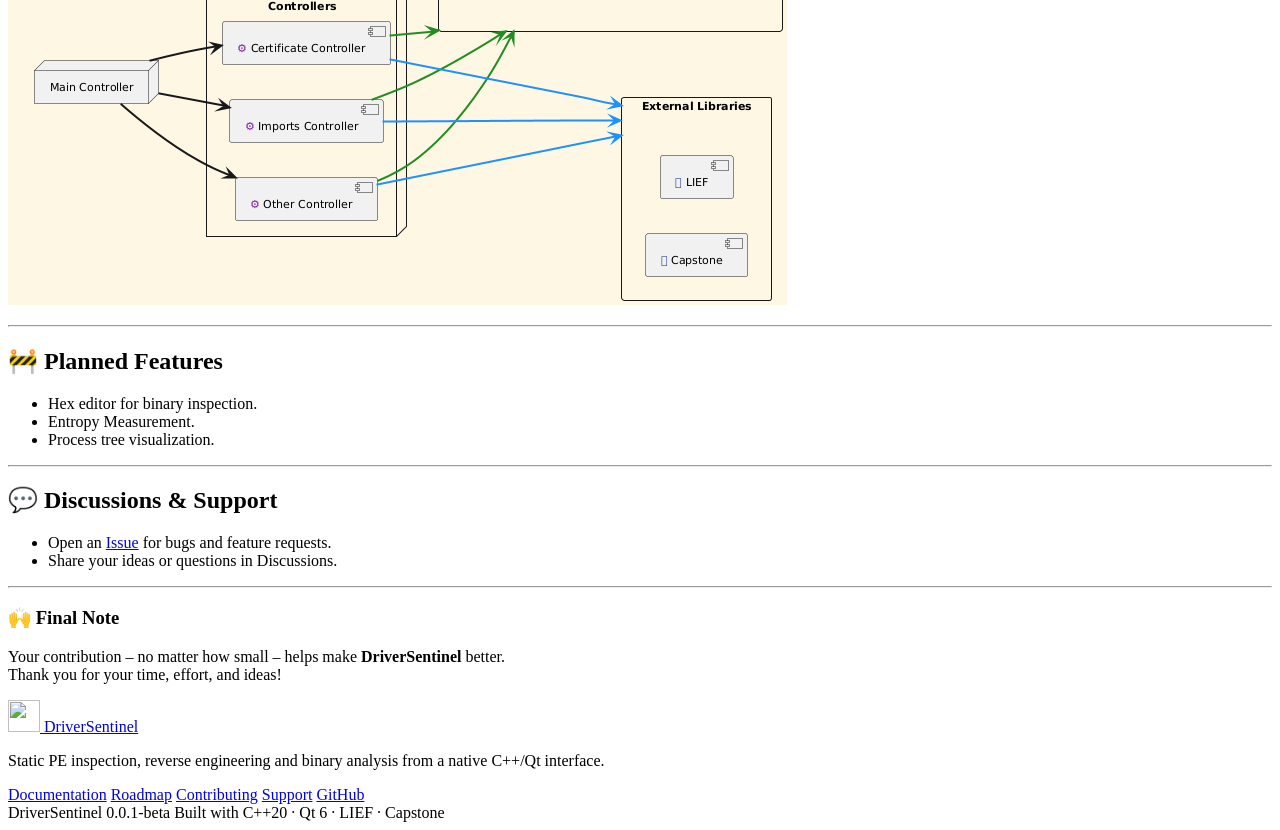
==== commit 88e08a8e: "Publish redesigned DriverSentinel website" ====
--- a/docs/contributing/index.html
+++ b/docs/contributing/index.html
@@ -1,551 +1,77 @@
-<!DOCTYPE html>
-<html xmlns="http://www.w3.org/1999/xhtml" xml:lang="en-us" lang="en-us">
+<!doctype html>
+<html lang="en-us">
 <head>
+  <meta charset="utf-8">
+  <meta name="viewport" content="width=device-width, initial-scale=1">
+  <meta name="theme-color" content="#071018" data-theme-color>
+  <meta name="description" content="How to report bugs, propose features and contribute code or documentation to DriverSentinel.">
+  <meta name="color-scheme" content="dark light">
+  <title>Contributing — DriverSentinel</title>
+  <link rel="icon" type="image/png" href="/DriverSentinel/images/logo.png">
+  <script>
+    (() => {
+      try {
+        const saved = localStorage.getItem('driversentinel-theme');
+        const systemDark = window.matchMedia('(prefers-color-scheme: dark)').matches;
+        const theme = saved === 'light' || saved === 'dark' ? saved : (systemDark ? 'dark' : 'light');
+        document.documentElement.dataset.theme = theme;
+        document.documentElement.style.colorScheme = theme;
+      } catch (_) {
+        document.documentElement.dataset.theme = 'dark';
+      }
+    })();
+  </script>
+  <link rel="stylesheet" href="/DriverSentinel/css/site.css">
+</head>
+<body>
+  <a class="skip-link" href="#main">Skip to content</a>
+  <header class="site-header" data-header>
+  <div class="container nav-shell">
+    <a class="brand" href="/DriverSentinel/" aria-label="DriverSentinel home">
+      <img src="/DriverSentinel/images/logo.png" alt="" width="34" height="34">
+      <span>DriverSentinel</span>
+    </a>
+
+    <div class="nav-tools">
+      <nav id="site-nav" class="site-nav" aria-label="Primary navigation" data-nav>
+      <a href="/DriverSentinel/#features">Features</a>
+      <a href="/DriverSentinel/documentation/">Documentation</a>
+      <a href="/DriverSentinel/download/">Download</a>
+      <a href="/DriverSentinel/roadmap/">Roadmap</a>
+        <a class="nav-github" href="https://github.com/grzesiekkedzior/DriverSentinel" target="_blank" rel="noopener">GitHub <span aria-hidden="true">↗</span></a>
+      </nav>
+
+      <button class="theme-toggle" type="button" aria-label="Switch to light theme" title="Switch to light theme" data-theme-toggle>
+        <span class="theme-icon theme-icon-sun" aria-hidden="true">☀</span>
+        <span class="theme-icon theme-icon-moon" aria-hidden="true">☾</span>
+      </button>
+
+      <button class="nav-toggle" type="button" aria-label="Open navigation" aria-expanded="false" aria-controls="site-nav" data-nav-toggle>
+        <span></span><span></span><span></span>
+      </button>
+    </div>
+  </div>
+</header>
+
+  <main id="main">
     
-
-
-
-
-
-
-
-
-
-
-    
-
-
-
-
-
-
-
-<script defer language="javascript" type="text/javascript" src="/js/bundle.min.d451ff92e80abc2a828eb9bb262e4db374bd4e954642f9245c54eec84bf690f3.js"></script>
-
-
-
-
-
-
-    
-    <meta http-equiv="content-type" content="text/html; charset=utf-8">
-
-    
-    <meta name="viewport" content="width=device-width, initial-scale=1.0">
-
-    
-    <link rel="icon" href=/favicon.png>
-
-    
-    
-
-
-
-
-
-  
-
-
-
-  
-  
-  
-
-
-
-
-<!-- Open Graph image and Twitter Card metadata -->
-
-<title itemprop="name">Driver Sentinel Home - Contributing</title>
-<meta property="og:title" content=Driver&#32;Sentinel&#32;Home&#32;-&#32;Contributing />
-<meta name="twitter:title" content=Driver&#32;Sentinel&#32;Home&#32;-&#32;Contributing />
-<meta itemprop="name" content=Driver&#32;Sentinel&#32;Home&#32;-&#32;Contributing />
-<meta name="application-name" content=Driver&#32;Sentinel&#32;Home&#32;-&#32;Contributing />
-<meta property="og:site_name" content="" />
-
-
-<meta name="description" content="" />
-<meta itemprop="description" content="" />
-<meta property="og:description" content="" />
-<meta name="twitter:description" content="" />
-
-
-<base href="/contributing/" />
-<link rel="canonical" href="/contributing/" itemprop="url" />
-<meta name="url" content="/contributing/" />
-<meta name="twitter:url" content="/contributing/" />
-<meta property="og:url" content="/contributing/" />
-
-
-<meta property="og:updated_time" content="0001-01-01T00:00:00Z" />
-
-
-<link rel="sitemap" type="application/xml" title="Sitemap" href='/sitemap.xml' />
-<link href="/contributing/index.xml" rel="alternate" type="application/rss+xml" title="" />
-
-<meta name="robots" content="index,follow" />
-<meta name="googlebot" content="index,follow" />
-
-
-
-<meta property="fb:admins" content="" />
-
-
-<meta name="apple-mobile-web-app-title" content="" />
-<meta name="apple-mobile-web-app-capable" content="yes" />
-<meta name="apple-mobile-web-app-status-bar-style" content="black" />
-
-
-
-
-
-
-<meta name="generator" content="Hugo 0.150.0">
-
-
-    
-    
-
-<link type="text/css" rel="stylesheet" href="/css/bundle.min.94a339836f89f0d25f31980cb6b0631da21e20af128308747ce44e0525eb16ef.css">
-
-
-    
-    <style>
-    body {
-        --sidebar-bg-color: #202020;
-        --sidebar-img-border-color: #515151;
-        --sidebar-p-color: #909090;
-        --sidebar-h1-color: #FFF;
-        --sidebar-a-color: #FFF;
-        --sidebar-socials-color: #FFF;
-        --text-color: #222;
-        --bkg-color: #FAF9F6;
-        --post-title-color: #303030;
-        --list-color: #5a5a5a;
-        --link-color: #268bd2;
-        --date-color: #515151;
-        --table-border-color: #E5E5E5;
-        --table-stripe-color: #F9F9F9;
-        --code-color: #000;
-        --code-background-color: #E5E5E5;
-        --code-block-color: #fff;
-        --code-block-background-color: #272822;
-        --moon-sun-color: #FFF;
-        --moon-sun-background-color: #515151;
-    }
-    body.dark-theme {
-        --text-color: #eee;
-        --bkg-color: #121212;
-        --post-title-color: #DBE2E9;
-        --list-color: #9d9d9d;
-        --link-color: #268bd2;
-        --date-color: #9a9a9a;
-        --table-border-color: #515151;
-        --table-stripe-color: #202020;
-        --code-color: #fff;
-        --code-background-color: #515151;
-        --code-block-color: #fff;
-        --code-block-background-color: #272822;
-    }
-    body {
-        background-color: var(--bkg-color);
-    }
-</style>
-
-</head>
-
-    <body class="dark-theme">
-        <div class="wrapper">
-            <aside class="sidebar">
-    <div class="container sidebar-sticky">
-        <div class="light-dark" align="right">
-    <button class="btn-light-dark" title="Toggle light/dark mode">
-        <svg class="moon" xmlns="http://www.w3.org/2000/svg" width="1em" height="1em" viewBox="0 0 16 16">
-            <path fill="currentColor" d="M6 .278a.768.768 0 0 1 .08.858a7.208 7.208 0 0 0-.878 3.46c0 4.021 3.278 7.277 7.318 7.277c.527 0 1.04-.055 1.533-.16a.787.787 0 0 1 .81.316a.733.733 0 0 1-.031.893A8.349 8.349 0 0 1 8.344 16C3.734 16 0 12.286 0 7.71C0 4.266 2.114 1.312 5.124.06A.752.752 0 0 1 6 .278z"/>
-        </svg>
-        <svg class="sun" xmlns="http://www.w3.org/2000/svg" width="1em" height="1em" viewBox="0 0 16 16">
-            <path fill="currentColor" d="M8 12a4 4 0 1 0 0-8a4 4 0 0 0 0 8zM8 0a.5.5 0 0 1 .5.5v2a.5.5 0 0 1-1 0v-2A.5.5 0 0 1 8 0zm0 13a.5.5 0 0 1 .5.5v2a.5.5 0 0 1-1 0v-2A.5.5 0 0 1 8 13zm8-5a.5.5 0 0 1-.5.5h-2a.5.5 0 0 1 0-1h2a.5.5 0 0 1 .5.5zM3 8a.5.5 0 0 1-.5.5h-2a.5.5 0 0 1 0-1h2A.5.5 0 0 1 3 8zm10.657-5.657a.5.5 0 0 1 0 .707l-1.414 1.415a.5.5 0 1 1-.707-.708l1.414-1.414a.5.5 0 0 1 .707 0zm-9.193 9.193a.5.5 0 0 1 0 .707L3.05 13.657a.5.5 0 0 1-.707-.707l1.414-1.414a.5.5 0 0 1 .707 0zm9.193 2.121a.5.5 0 0 1-.707 0l-1.414-1.414a.5.5 0 0 1 .707-.707l1.414 1.414a.5.5 0 0 1 0 .707zM4.464 4.465a.5.5 0 0 1-.707 0L2.343 3.05a.5.5 0 1 1 .707-.707l1.414 1.414a.5.5 0 0 1 0 .708z"/>
-        </svg>
-    </button>
-</div>
-
-        <div class="sidebar-about">
-    <h1 class="brand">
-        
-            <a href="/">
-                <img src="/images/logo.png" alt="brand image">
-            </a>
-        
-        
-            <a href="/">
-                <h1>Driver Sentinel Home</h1>
-            </a>
-        
-    </h1>
-    <p class="lead">
-    Reverse PE files
-    </p>
-</div>
-
-        <nav>
-    <ul class="sidebar-nav">
-
-        
-        
-        
-        
-            
-
-            
-                
-                
-            
-                
-                
-            
-                
-                
-            
-                
-                
-            
-                
-                
-            
-                
-                
-            
-            
-                
-                
-            
-                
-                
-            
-        
-        
-            
-
-            
-                
-                
-            
-                
-                
-                    <li class="heading">
-                        <a href="/documentation/">Documentation</a>
-                    </li>
-                    
-                
-            
-                
-                
-            
-                
-                
-            
-                
-                
-            
-                
-                
-            
-            
-                
-                
-            
-                
-                
-            
-        
-        
-            
-
-            
-                
-                
-                    <li class="heading">
-                        <a href="/contributing">Contributing</a>
-                    </li>
-                    
-                
-            
-                
-                
-            
-                
-                
-            
-                
-                
-            
-                
-                
-            
-                
-                
-            
-            
-                
-                
-            
-                
-                
-            
-        
-        
-            
-
-            
-                
-                
-            
-                
-                
-            
-                
-                
-            
-                
-                
-            
-                
-                
-            
-                
-                
-                    <li class="heading">
-                        <a href="/support">Support</a>
-                    </li>
-                    
-                
-            
-            
-                
-                
-            
-                
-                
-            
-        
-        
-            
-
-            
-                
-                
-            
-                
-                
-            
-                
-                
-            
-                
-                
-            
-                
-                
-                    <li class="heading">
-                        <a href="/roadmap/">Roadmap</a>
-                    </li>
-                    
-                
-            
-                
-                
-            
-            
-                
-                
-            
-                
-                
-            
-        
-        
-            
-
-            
-                
-                
-            
-                
-                
-            
-                
-                
-                    <li class="heading">
-                        <a href="/download/">Download</a>
-                    </li>
-                    
-                
-            
-                
-                
-            
-                
-                
-            
-                
-                
-            
-            
-                
-                
-            
-                
-                
-            
-        
-        
-            
-
-            
-                
-                
-            
-                
-                
-            
-                
-                
-            
-                
-                
-                    <li class="heading">
-                        <a href="/media/">Media</a>
-                    </li>
-                    
-                
-            
-                
-                
-            
-                
-                
-            
-            
-                
-                
-            
-                
-                
-            
-        
-        
-            
-
-            
-                
-                
-            
-                
-                
-            
-                
-                
-            
-                
-                
-            
-                
-                
-            
-                
-                
-            
-            
-                
-                
-            
-                
-                
-            
-        
-
-    </ul>
-</nav>
-
-        
-    <a target="_blank" class="social" title="GitHub" href="https://github.com/grzesiekkedzior/DriverSentinel">
-        <svg xmlns="http://www.w3.org/2000/svg" width="1.2em" height="1.2em" viewBox="-2 -2 24 24">
-            <path fill="currentColor" d="M18.88 1.099C18.147.366 17.265 0 16.233 0H3.746C2.714 0 1.832.366 1.099 1.099C.366 1.832 0 2.714 0 3.746v12.487c0 1.032.366 1.914 1.099 2.647c.733.733 1.615 1.099 2.647 1.099H6.66c.19 0 .333-.007.429-.02a.504.504 0 0 0 .286-.169c.095-.1.143-.245.143-.435l-.007-.885c-.004-.564-.006-1.01-.006-1.34l-.3.052c-.19.035-.43.05-.721.046a5.555 5.555 0 0 1-.904-.091a2.026 2.026 0 0 1-.872-.39a1.651 1.651 0 0 1-.572-.8l-.13-.3a3.25 3.25 0 0 0-.41-.663c-.186-.243-.375-.407-.566-.494l-.09-.065a.956.956 0 0 1-.17-.156a.723.723 0 0 1-.117-.182c-.026-.061-.004-.111.065-.15c.07-.04.195-.059.378-.059l.26.04c.173.034.388.138.643.311a2.1 2.1 0 0 1 .631.677c.2.355.44.626.722.813c.282.186.566.28.852.28c.286 0 .533-.022.742-.065a2.59 2.59 0 0 0 .585-.196c.078-.58.29-1.028.637-1.34a8.907 8.907 0 0 1-1.333-.234a5.314 5.314 0 0 1-1.223-.507a3.5 3.5 0 0 1-1.047-.872c-.277-.347-.505-.802-.683-1.365c-.177-.564-.266-1.215-.266-1.952c0-1.049.342-1.942 1.027-2.68c-.32-.788-.29-1.673.091-2.652c.252-.079.625-.02 1.119.175c.494.195.856.362 1.086.5c.23.14.414.257.553.352a9.233 9.233 0 0 1 2.497-.338c.859 0 1.691.113 2.498.338l.494-.312a6.997 6.997 0 0 1 1.197-.572c.46-.174.81-.221 1.054-.143c.39.98.424 1.864.103 2.653c.685.737 1.028 1.63 1.028 2.68c0 .737-.089 1.39-.267 1.957c-.177.568-.407 1.023-.689 1.366a3.65 3.65 0 0 1-1.053.865c-.42.234-.828.403-1.223.507a8.9 8.9 0 0 1-1.333.235c.45.39.676 1.005.676 1.846v3.11c0 .147.021.266.065.357a.36.36 0 0 0 .208.189c.096.034.18.056.254.064c.074.01.18.013.318.013h2.914c1.032 0 1.914-.366 2.647-1.099c.732-.732 1.099-1.615 1.099-2.647V3.746c0-1.032-.367-1.914-1.1-2.647z"/>
-        </svg>
-    </a>
-
-
-
-
-
-
-
-
-
-
-
-
-
-
-
-
-
-
-    <a target="_blank" class="social" title="Email" href="mailto:grzesiekkedzior@gmail.com">
-       <svg xmlns="http://www.w3.org/2000/svg" width="1em" height="1.2em" viewBox="0 0 485.211 485.211">
-            <path fill="currentColor" d="M301.393,241.631L464.866,424.56H20.332l163.474-182.928l58.801,51.443L301.393,241.631z M462.174,60.651H23.027 l219.579,192.142L462.174,60.651z M324.225,221.67l160.986,180.151V80.792L324.225,221.67z M0,80.792v321.029L160.972,221.64 L0,80.792z"/>
-       </svg>
-    </a>
-
-
-
-
-        <p class="footnote">
-powered by <a target="_blank" href="https://gohugo.io">Hugo</a> | themed with <a target="_blank" href="https://github.com/lukeorth/poison">poison</a>
-    <br>
-    &copy; 2025 . All rights reserved.
-</p>
-
-  </div>
-</aside>
-
-            <main class="content container">
-                <div class="post">
-  <div class="info">
-  <h1 class="post-title">
-    <a href="/contributing/">Contributing</a>
-  </h1>
-
-  <div class="headline">
-    <div>
-      
-      
-      <span> - </span>
-      <span class="reading-time">
-        
-          
-        
-
-        <span>3 mins read</span>
-      </span>
-    </div>
-
-    
-  </div>
-
-  
-  
-
-  
-</div>
-
-  <h1 id="-contributing-to-driversentinel">🤝 Contributing to DriverSentinel</h1>
+<section class="page-hero">
+  <div class="container page-hero-inner">
+    <p class="kicker">DriverSentinel</p>
+    <h1>Contributing</h1>
+    <p>How to report bugs, propose features and contribute code or documentation to DriverSentinel.</p>
+  </div>
+</section>
+<section class="page-section">
+  <div class="container page-layout">
+    <article class="prose">
+      <h1 id="-contributing-to-driversentinel">🤝 Contributing to DriverSentinel</h1>
 <p>First of all – thank you for considering contributing to <strong>DriverSentinel</strong>!<br>
 Every contribution is valuable, whether it’s code, documentation, testing, or simply reporting issues.</p>
 <hr>
 <h2 id="-ways-you-can-contribute">🛠 Ways You Can Contribute</h2>
 <ul>
-<li><strong>Report Bugs</strong>: Use <a href="https://github.com/grzesiekkedzior/DriverSentinel/issues" target="_blank">GitHub Issues</a> to describe problems clearly.</li>
+<li><strong>Report Bugs</strong>: Use <a href="https://github.com/grzesiekkedzior/DriverSentinel/issues">GitHub Issues</a> to describe problems clearly.</li>
 <li><strong>Suggest Features</strong>: Share your ideas for improvements or new functionality.</li>
 <li><strong>Improve Code</strong>: Submit pull requests with bug fixes or new features.</li>
 <li><strong>Enhance Documentation</strong>: Even small improvements are welcome.</li>
@@ -676,7 +202,7 @@
 <hr>
 <h2 id="-project-architecture-simplified">🏗 Project Architecture (simplified)</h2>
 <p>DriverSentinel follows a <strong>Model–Controller–View</strong> architecture:<br>
-<img src="/images/architecture.png" alt="Application Architecture" title="DriverSentinel Architecture"></p>
+<img src="../images/architecture.png" alt="Application Architecture" title="DriverSentinel Architecture"></p>
 <hr>
 <h2 id="-planned-features">🚧 Planned Features</h2>
 <ul>
@@ -687,7 +213,7 @@
 <hr>
 <h2 id="-discussions--support">💬 Discussions &amp; Support</h2>
 <ul>
-<li>Open an <a href="https://github.com/grzesiekkedzior/DriverSentinel/issues" target="_blank">Issue</a> for bugs and feature requests.</li>
+<li>Open an <a href="https://github.com/grzesiekkedzior/DriverSentinel/issues">Issue</a> for bugs and feature requests.</li>
 <li>Share your ideas or questions in Discussions.</li>
 </ul>
 <hr>
@@ -695,49 +221,34 @@
 <p>Your contribution – no matter how small – helps make <strong>DriverSentinel</strong> better.<br>
 Thank you for your time, effort, and ideas!</p>
 
-  
-  <hr>
-<div class="footer">
-    
-	    
-	    
-    
-</div>
-
-  
-</div>
-            </main>
-            
-  
-    <div class="article-toc ">
-    <div class="toc-wrapper">
-      <h4 id="contents"></h4>
-      <nav id="TableOfContents">
-  <ul>
-    <li><a href="#-ways-you-can-contribute">🛠 Ways You Can Contribute</a></li>
-    <li><a href="#-contribution-process">📌 Contribution Process</a></li>
-    <li><a href="#-code-guidelines">📐 Code Guidelines</a></li>
-    <li><a href="#-code-structure-guidelines">🗂 Code Structure Guidelines</a>
-      <ul>
-        <li><a href="#-general-rules">📌 General Rules</a></li>
-        <li><a href="#-example-adding-exampledata">📂 Example: Adding <code>ExampleData</code></a></li>
-      </ul>
-    </li>
-    <li><a href="#-important">⚠️ Important:</a></li>
-    <li><a href="#-project-architecture-simplified">🏗 Project Architecture (simplified)</a></li>
-    <li><a href="#-planned-features">🚧 Planned Features</a></li>
-    <li><a href="#-discussions--support">💬 Discussions &amp; Support</a>
-      <ul>
-        <li><a href="#-final-note">🙌 Final Note</a></li>
-      </ul>
-    </li>
-  </ul>
-</nav>
+    </article>
+  </div>
+</section>
+
+  </main>
+  <footer class="site-footer">
+  <div class="container footer-grid">
+    <div>
+      <a class="brand footer-brand" href="/DriverSentinel/">
+        <img src="/DriverSentinel/images/logo.png" alt="" width="32" height="32">
+        <span>DriverSentinel</span>
+      </a>
+      <p class="footer-copy">Static PE inspection, reverse engineering and binary analysis from a native C++/Qt interface.</p>
     </div>
-</div>
-
-  
-
-        </div>
-    </body>
+    <div class="footer-links">
+      <a href="/DriverSentinel/documentation/">Documentation</a>
+      <a href="/DriverSentinel/roadmap/">Roadmap</a>
+      <a href="/DriverSentinel/contributing/">Contributing</a>
+      <a href="/DriverSentinel/support/">Support</a>
+      <a href="https://github.com/grzesiekkedzior/DriverSentinel" target="_blank" rel="noopener">GitHub</a>
+    </div>
+  </div>
+  <div class="container footer-bottom">
+    <span>DriverSentinel 0.0.1-beta</span>
+    <span>Built with C++20 · Qt 6 · LIEF · Capstone</span>
+  </div>
+</footer>
+
+  <script src="/DriverSentinel/js/site.js" defer></script>
+</body>
 </html>
